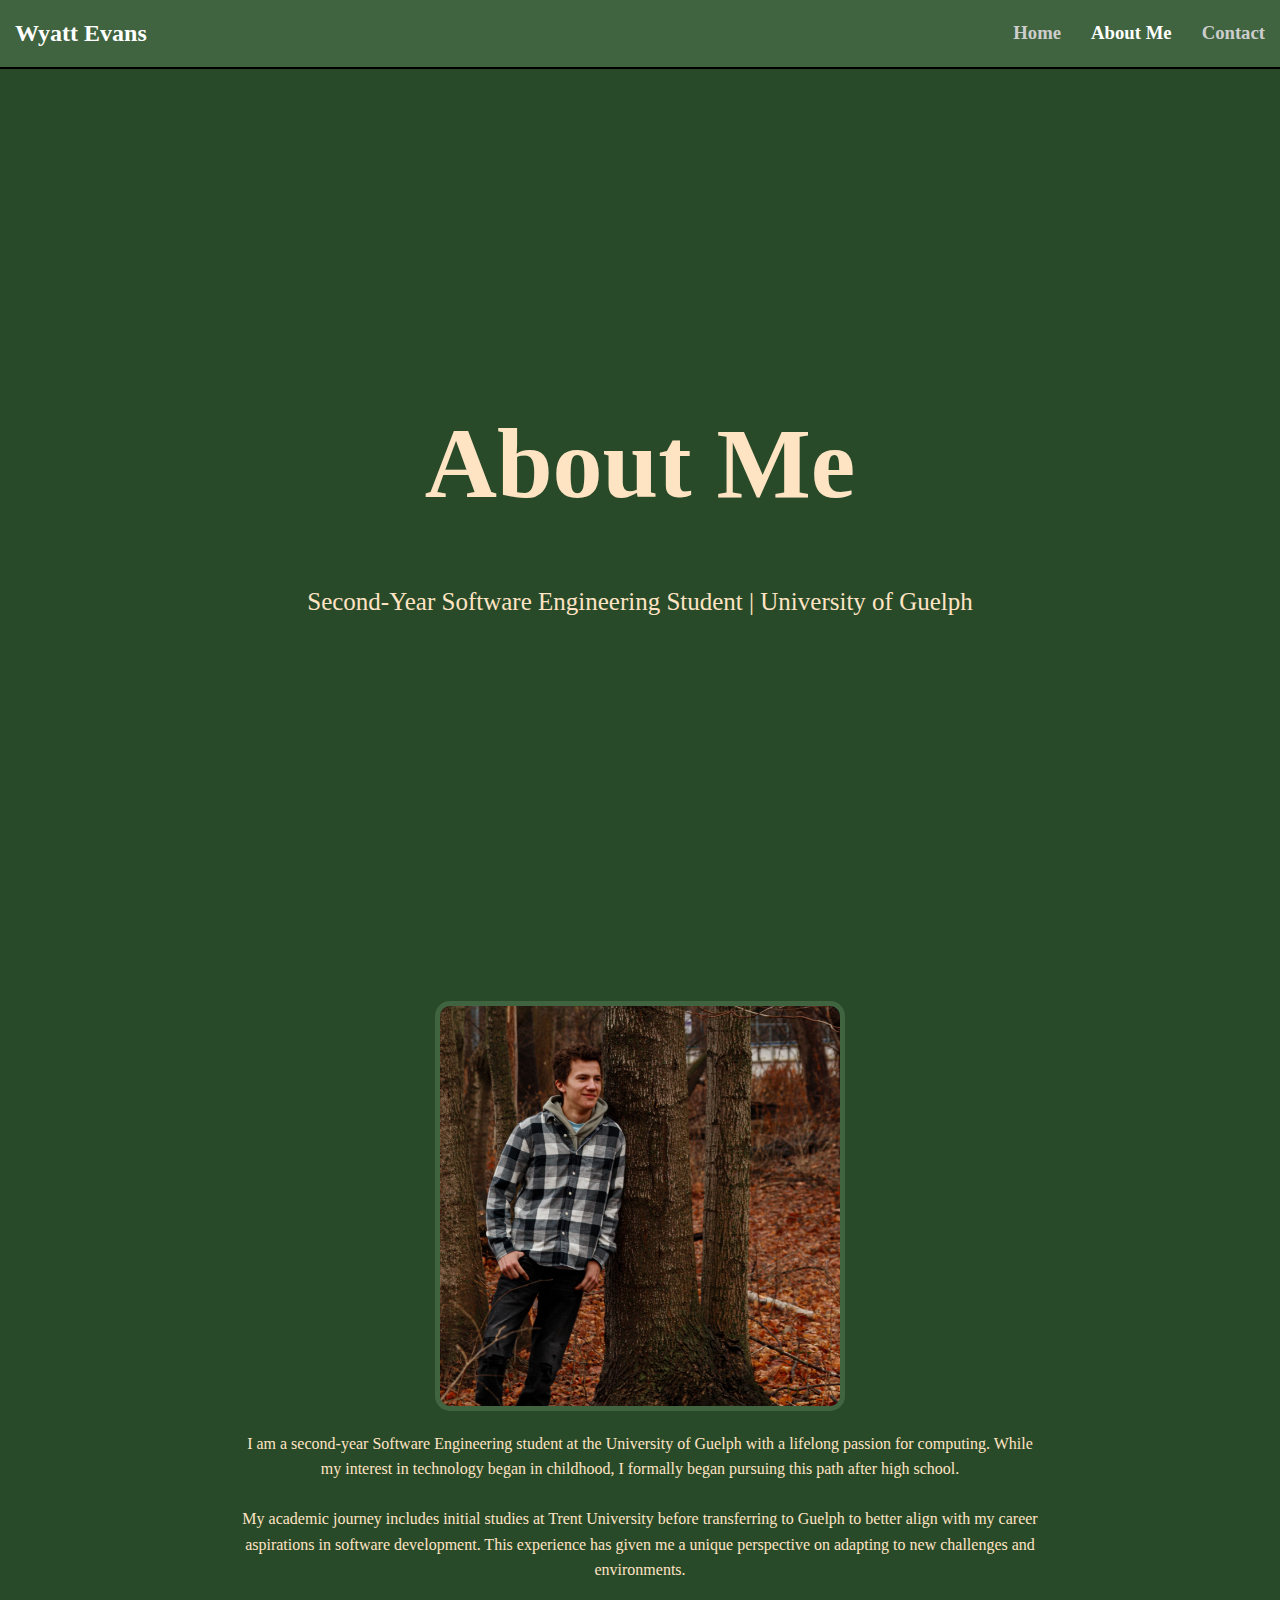
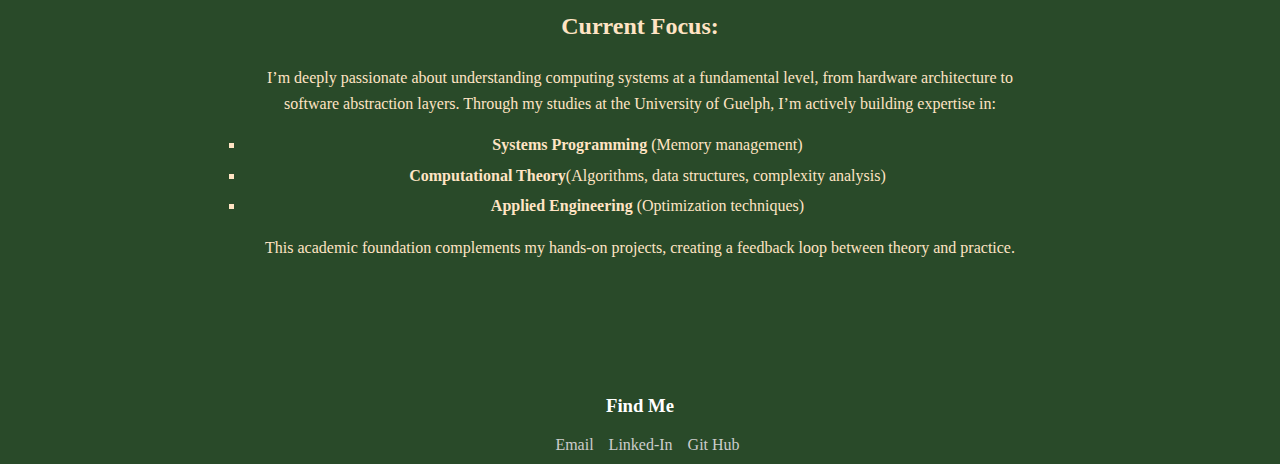
==== aboutMe.html @ f8522c19 "Adding all files for my Personal Website" ====
<!DOCTYPE html>
<html lang="en">
<head>
    <meta charset="UTF-8">
    <meta name="viewport" content="width=device-width, initial-scale=1.0">
    <title>About Me</title>
    <link rel="stylesheet" href="style.css"/>
</head>
<body>
    <header>
        <h2>Wyatt Evans</h2>
        <nav>
            <ul>
                <li> <a href="index.html"><h3>Home</h3></a> </li>
                <li> <h3>About Me</h3></li>
                <li> <a href="contact.html"><h3>Contact</h3></a> </li>

            </ul>
        </nav>
    </header>
    <main>
        <div class="fullscreen-section">
            <div class = "title">
                <h1>About Me</h1>
            </div>
            <div class="subtitle">
                <p>
                    Second-Year Software Engineering Student | University of Guelph
                </p>
            </div>
        </div>
        <div class="fullscreen-section2">
            <div class="Picture">
                <img src = "photos/Cropped_Picture_of_me.png" style = "width: 400px;" class = "mypicture"/>
            </div>
            <div class="center">
                <div class="bio-content">
                    
                    
                    <div class="bio-section">
                    <p>
                        I am a second-year Software Engineering student at the University of Guelph with a lifelong passion for computing. 
                        While my interest in technology began in childhood, I formally began pursuing this path after high school.
                    </p>
                    </div>
                    
                    <div class="bio-section">
                    <p>
                        My academic journey includes initial studies at Trent University before transferring to Guelph to better align 
                        with my career aspirations in software development. This experience has given me a unique perspective on 
                        adapting to new challenges and environments.
                    </p>
                    </div>
                    
                    <div class="bio-sectionHighlight">
                    

                        <h2>Current Focus:</h2> 
                        <p>
                            I’m deeply passionate about understanding computing systems at a fundamental level, 
                            from hardware architecture to software abstraction layers. Through my studies at the 
                            University of Guelph, I’m actively building expertise in:
                        </p>

                        <dl>
                            <li><strong>Systems Programming</strong> (Memory management)</li>
                            <li><strong>Computational Theory</strong>(Algorithms, data structures, complexity analysis)</li>
                            <li><strong>Applied Engineering</strong> (Optimization techniques)</li>
                        
                        </dl>

                        <p>
                            This academic foundation complements my hands-on projects, creating a feedback 
                            loop between theory and practice.
                        </p>

                    
                    </div>
                </div>
            </div>
        </div>
    </main>
    <footer>
        <h3>Find Me</h3>
        <nav>
            <ul>
                <li> <a href="mailto:wyattdlevans@gmail.com"target = "_blank">Email</a> </li>
                <li> <a href="https://www.linkedin.com/in/wyatt-evans-66b8a62b7/" target = "_blank">Linked-In</a> </li>
                <li> <a href="https://github.com/wevans02" target="_blank">Git Hub</a> </li>
            </ul>
        </nav>
    </footer>
</body>
</html>
---- style.css ----
body{
    /* font-family: 'Times New Roman', Times, serif; */
    background-color: rgb(41, 74, 41);
    color: bisque;
    margin: 0;
}
header{
    position: sticky;
    top: 0;
    left: 0;
    display: flex;
    justify-content: space-between;
    align-items: center;
    background-color:rgb(63, 100, 63);
    color: rgb(255, 255, 255);
    padding: 0 15px;
    border-bottom: 2px solid black;
}

ul{
    list-style: none;
    display: flex;
    padding: 0;
    margin: 0;
}

header li{
    padding-left: 30px;
}

a{
    color: rgb(205, 205, 205);
    text-decoration: none;

}

.fullscreen-section {
    width: 100%;
    scroll-snap-align: start;
    padding: 30vh 0;
}
.fullscreen-section2 {
    width: 100%;
    scroll-snap-align: start;
    padding: 10vh 0;
}

.Picture img {
    border: 5px solid rgb(63, 100, 63);
    border-radius: 15px;
}
.text-content {
    animation: fadeIn 1.5s ease-out;
}
main{
    margin: 0 auto;
    max-width: 800px;
    padding: 0 15px;
    align-items: center;
    justify-content: center;
    text-align: center;
}

.title{
    font-size: 50px;
}

.subtitle{
    font-size: 25px;
}

p.Example{
    margin: 0;
}

.project-details{
    display: flex;
    max-width: 800px;
    line-height: 1.6;
   
}
li{
    padding-left: 15px;
}
main li{
    min-width: 240px;
    max-width: 240px;
    border: 3px solid black;
    border-radius: 15px;
    background-color: rgb(63, 100, 63);
    margin: 5px;
}
.Picture li{
    max-width: 800px;
    border: 0;
    border-radius: 15px;
    margin: 25px;
    padding: 0;
}
ol.compact-list{
    padding-left: 50px;
    text-align: left;

}

ol.compact-list li {
    padding-left: 0.4em;   
    text-indent: -0.4em;
    margin-left: 0;
    border: 0;
    border-radius: 0;
    background-color: transparent;
}

dl{
    list-style: square;
}

footer{
    background-color:rgb(41, 74, 41);
    text-align: center;
    color: rgb(255, 255, 255);
    padding: 10px 15px;
}

footer nav ul{
    justify-content: center;
}
/* First used in About me */
.center{
    justify-content: center;
    display: flex;
}

.bio-content, .description {
    max-width: 800px;
    line-height: 1.6;
}
  
  
.bio-section{
    margin-bottom: 1.5rem;
}
  
.highlight {
    padding: 1rem;
    border-left: 3px solid #3498db;
}

.bio-sectionHighlight{
    list-style:circle;
}

.bio-sectionHighlight li{
    border: 0;
    border-radius: 0;
    background-color: transparent;
    max-width: 800px;
}

/* First used in Contact Me */
.contactList{
    display: flex;
    justify-content: space-evenly;
}


.contactList .left li {
    padding-right: 24px;
    border-radius: 8px;
    flex: 1;
    border: 0;
    border-radius: 0;
    background-color: transparent;
}

.contactList .right li {
    padding-left: 24px;
    border-radius: 8px;
    flex: 1;
    border: 0;
    border-radius: 0;
    background-color: transparent;
    max-width: 800px;
}

form{
    width: 300px;
    display: flex;
    flex-direction: column;
    margin: 0, auto;
}
::placeholder {
    color: white;
    opacity: .5; /* Firefox */
  }
.colour{
    background-color: rgb(63, 100, 63);
    color: white;
}

.submit{
    background-color: rgb(63, 100, 63);
    color: white;
    cursor: pointer;
}

input, textarea{
    margin: 0;
    text-align: left;
}

.link{
    color:black;
}

.button{
    padding: 0 0;
    height: 34px;
    cursor: pointer;
}
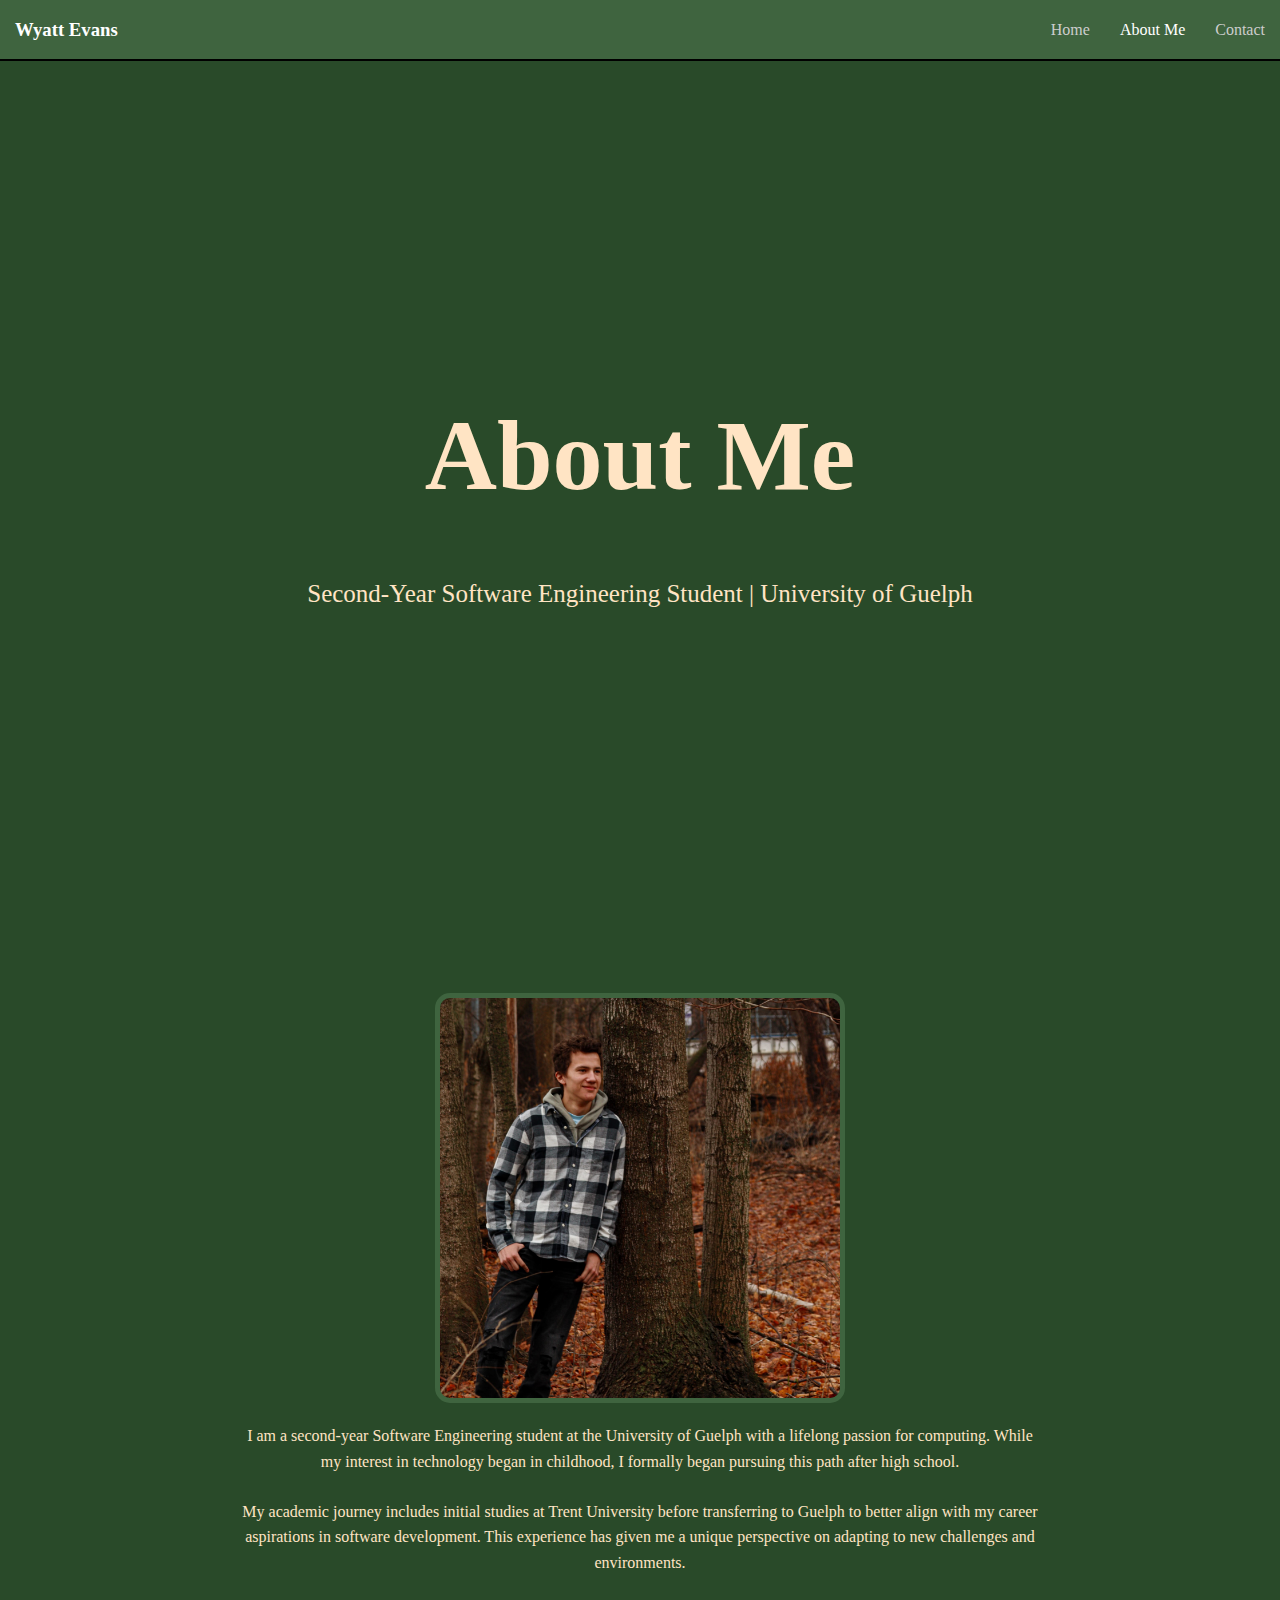
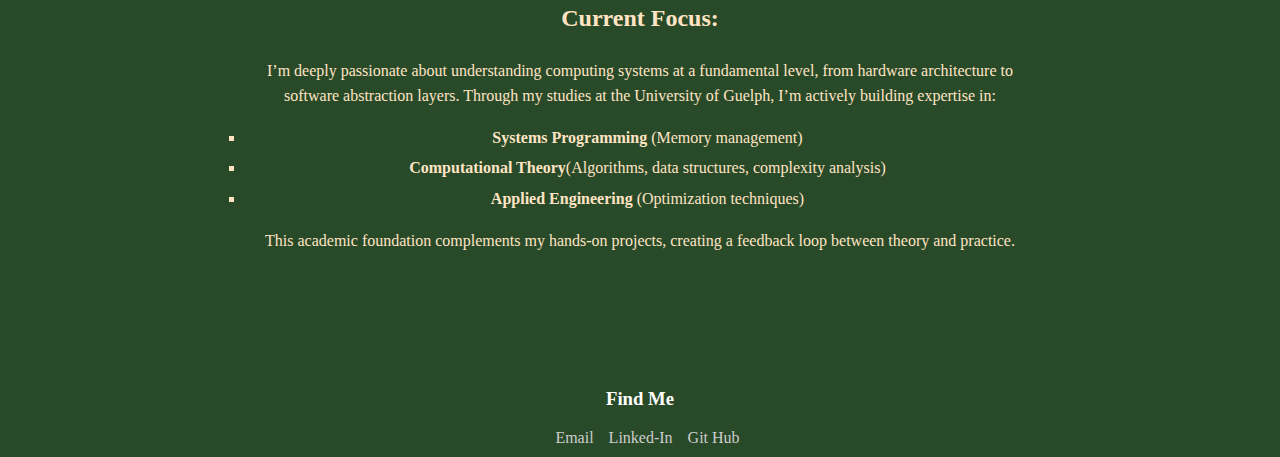
==== commit 7a51d5ef: "Changing the height of the header" ====
--- a/aboutMe.html
+++ b/aboutMe.html
@@ -8,12 +8,12 @@
 </head>
 <body>
     <header>
-        <h2>Wyatt Evans</h2>
+        <h3>Wyatt Evans</h3>
         <nav>
             <ul>
-                <li> <a href="index.html"><h3>Home</h3></a> </li>
-                <li> <h3>About Me</h3></li>
-                <li> <a href="contact.html"><h3>Contact</h3></a> </li>
+                <li> <a href="index.html"><p>Home</p></a> </li>
+                <li> <p>About Me</p></li>
+                <li> <a href="contact.html"><p>Contact</p></a> </li>
 
             </ul>
         </nav>
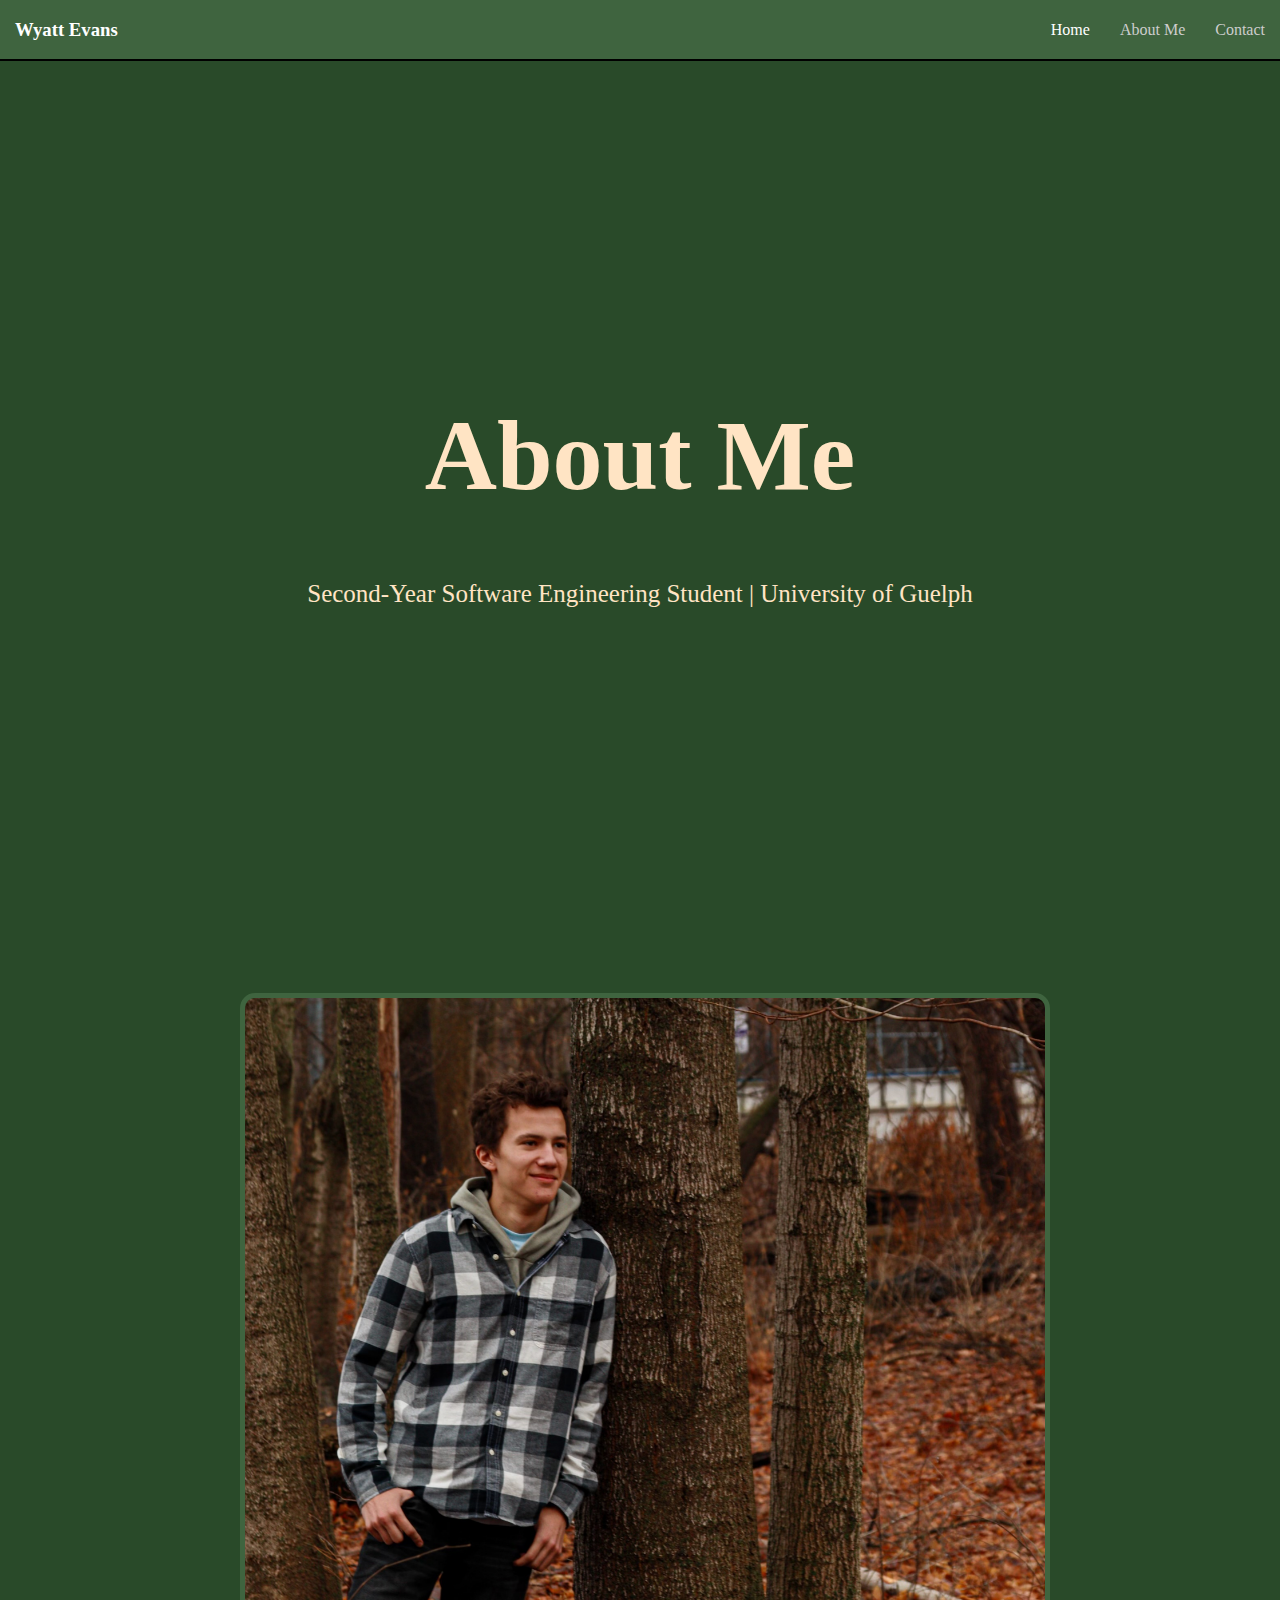
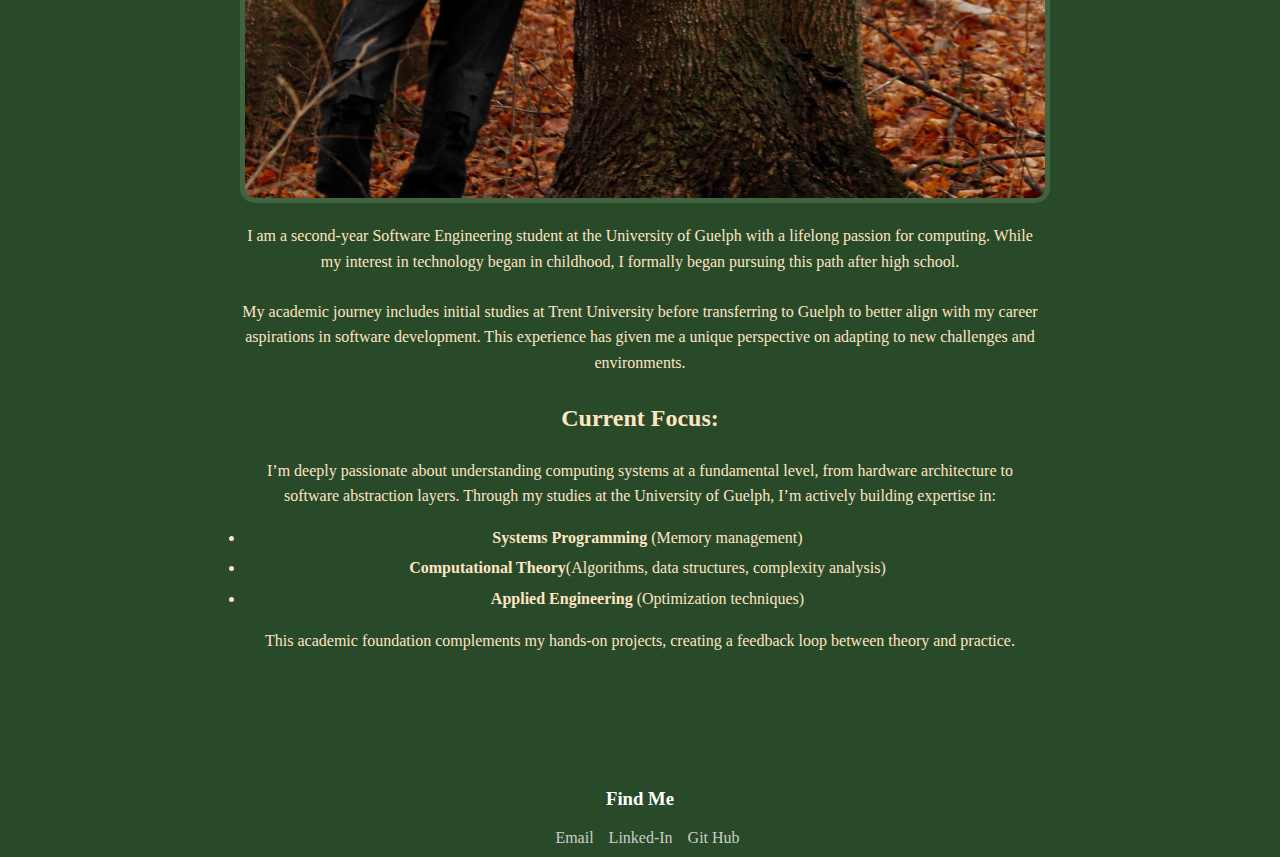
==== commit 953301a8: "updated to work better on phones" ====
--- a/aboutMe.html
+++ b/aboutMe.html
@@ -5,20 +5,41 @@
     <meta name="viewport" content="width=device-width, initial-scale=1.0">
     <title>About Me</title>
     <link rel="stylesheet" href="style.css"/>
+    <script src="main.js" type="text/javascript"></script>
 </head>
 <body>
     <header>
         <h3>Wyatt Evans</h3>
+
+        <div class="sidebar">
+                <ul>
+                    <li> <a href="index.html"><p>Home</p></a> </li>
+                    <li> <p>About Me</p></li>
+                    <li> <a href="contact.html"><p>Contact</p></a> </li>
+                </ul>
+            </nav>
+        </div>
+
         <nav>
+        <div class="ham-menu" >
+            <nav onclick="HamburgerMenu()">
+                    <span></span>
+                    <span></span>
+                    <span></span>
+            </nav>
+        </div>
+
+        <nav class="display">
             <ul>
-                <li> <a href="index.html"><p>Home</p></a> </li>
-                <li> <p>About Me</p></li>
+                <li><p>Home</p></li>
+                <li> <a href="aboutMe.html"><p>About Me</p></a> </li>
                 <li> <a href="contact.html"><p>Contact</p></a> </li>
-
             </ul>
         </nav>
+
     </header>
     <main>
+        <!-- What the originally can see befor scrolling -->
         <div class="fullscreen-section">
             <div class = "title">
                 <h1>About Me</h1>
@@ -29,9 +50,11 @@
                 </p>
             </div>
         </div>
+
+        <!-- Info about me -->
         <div class="fullscreen-section2">
             <div class="Picture">
-                <img src = "photos/Cropped_Picture_of_me.png" style = "width: 400px;" class = "mypicture"/>
+                <img src = "photos/Cropped_Picture_of_me.png" style = "width: 100%; height: auto;"/>
             </div>
             <div class="center">
                 <div class="bio-content">
@@ -54,7 +77,7 @@
                     
                     <div class="bio-sectionHighlight">
                     
-
+                        <!-- What I am focusing on -->
                         <h2>Current Focus:</h2> 
                         <p>
                             I’m deeply passionate about understanding computing systems at a fundamental level, 
--- a/style.css
+++ b/style.css
@@ -1,5 +1,5 @@
+/* First used in index.html (Main Page) */
 body{
-    /* font-family: 'Times New Roman', Times, serif; */
     background-color: rgb(41, 74, 41);
     color: bisque;
     margin: 0;
@@ -9,13 +9,123 @@
     top: 0;
     left: 0;
     display: flex;
-    justify-content: space-between;
+    justify-content:space-between;
     align-items: center;
     background-color:rgb(63, 100, 63);
     color: rgb(255, 255, 255);
     padding: 0 15px;
     border-bottom: 2px solid black;
-}
+
+}
+
+
+@media only screen and (max-width: 450px){
+    header .display ul {
+        display: none;
+        visibility: hidden;
+    }
+
+    .sidebar{
+        background-color: rgb(63, 100, 63);
+        height: 100vh;
+        width: 100%;
+        max-width: 250px;
+        position: fixed;
+        top: 0;
+        right: -450px;
+        display: flex;
+        flex-direction: column;
+        justify-content: center;
+        align-items: center;
+        text-align: center;
+        transition: .3s ease;
+        font-size: 2rem;
+    }
+
+    .sidebar ul{
+        display:flex;
+        flex-wrap:wrap;
+        margin:0;
+        padding-right:100px;
+
+
+    }
+    .sidebar li{
+        list-style-type: none;
+        flex-basis: 33%;
+        padding: 20px 15px;
+        box-sizing: border-box;
+        text-align:left;
+    }
+    .sidebar.active{
+        right: 0;
+    }
+
+    .ham-menu nav{
+        padding: 1rem;
+        display: flex;
+        background-color: rgb(63, 100, 63);
+
+    }
+    .ham-menu{
+        height: 50px;
+        width: 50px;
+        margin-left: auto;
+        position: relative;
+    }
+
+    .ham-menu:hover{
+        cursor: pointer;
+    }
+
+    .ham-menu span{
+        height: 5px;
+        width: 100%;
+        background-color: rgb(175, 175, 175);
+        border-radius: 25px;
+        position: absolute;
+        top: 50%;
+        left: 50%;
+        transform: translate(-50%, -50%);
+        transition: .3s ease;
+    }
+
+    .ham-menu span:nth-child(1){
+        top: 25%;
+    }
+
+    .ham-menu span:nth-child(3){
+        top: 75%;
+    }
+
+    .ham-menu.active span:nth-child(1){
+        top: 50%;
+        transform: translate(-50%, -50%) rotate(45deg);
+    }
+
+    .ham-menu.active span:nth-child(2){
+        opacity: 0;
+    }
+
+    .ham-menu.active span:nth-child(3){
+        top: 50%;
+        transform: translate(-50%, -50%) rotate(-45deg);
+    }
+   
+}
+
+
+
+@media only screen and (min-width: 450px) {
+    .ham-menu{
+        visibility: hidden;
+        
+    }
+    .sidebar{
+        display: none;
+    }
+}
+
 
 ul{
     list-style: none;
@@ -45,10 +155,6 @@
     padding: 10vh 0;
 }
 
-.Picture img {
-    border: 5px solid rgb(63, 100, 63);
-    border-radius: 15px;
-}
 .text-content {
     animation: fadeIn 1.5s ease-out;
 }
@@ -73,33 +179,55 @@
     margin: 0;
 }
 
-.project-details{
-    display: flex;
-    max-width: 800px;
-    line-height: 1.6;
-   
-}
 li{
     padding-left: 15px;
 }
+
 main li{
-    min-width: 240px;
-    max-width: 240px;
     border: 3px solid black;
     border-radius: 15px;
     background-color: rgb(63, 100, 63);
     margin: 5px;
+    justify-content: space-evenly;
+}
+
+.project-details{
+    width: 100%;
+    min-width: 150px;
+    flex-wrap: wrap;
+    max-width: 800px;
+    line-height: 1.6;
+    justify-content: center;
+       
+}
+
+.project-details li{
+    width: 100%;
+    height: auto;
+    max-width: 229px;
+    
+
 }
 .Picture li{
     max-width: 800px;
     border: 0;
     border-radius: 15px;
-    margin: 25px;
+    margin: 5px;
     padding: 0;
-}
+    height: auto;
+}
+
+.Picture img {
+    border: 5px solid rgb(63, 100, 63);
+    border-radius: 15px;
+
+}
+
 ol.compact-list{
-    padding-left: 50px;
+    padding-left: 20px;
     text-align: left;
+    width: auto;
+    height: auto;
 
 }
 
@@ -109,11 +237,12 @@
     margin-left: 0;
     border: 0;
     border-radius: 0;
+    width: 90%;
     background-color: transparent;
 }
 
 dl{
-    list-style: square;
+    list-style:disc;
 }
 
 footer{
@@ -162,26 +291,24 @@
 .contactList{
     display: flex;
     justify-content: space-evenly;
-}
-
-
-.contactList .left li {
-    padding-right: 24px;
+    width: 100%;
+}
+
+.contactList ul{
+    display: flex;
+    width: 100%;
+    min-width: 150px;
+    flex-wrap: wrap;
+    max-width: 800px;
+    line-height: 1.6;
+    justify-content: center;
+}
+
+.contactList li{
     border-radius: 8px;
-    flex: 1;
     border: 0;
-    border-radius: 0;
+    border-radius: 15px;
     background-color: transparent;
-}
-
-.contactList .right li {
-    padding-left: 24px;
-    border-radius: 8px;
-    flex: 1;
-    border: 0;
-    border-radius: 0;
-    background-color: transparent;
-    max-width: 800px;
 }
 
 form{
@@ -192,17 +319,27 @@
 }
 ::placeholder {
     color: white;
-    opacity: .5; /* Firefox */
+    opacity: .5;
   }
-.colour{
+.textBox{
     background-color: rgb(63, 100, 63);
     color: white;
+    max-width: 100%;
+    height: auto;
+    width: 100%;
 }
 
 .submit{
     background-color: rgb(63, 100, 63);
     color: white;
     cursor: pointer;
+    width: 40%;
+    text-align: center;
+}
+
+.submit:hover{
+    background-color: tan;
+    color: black;
 }
 
 input, textarea{
@@ -218,4 +355,6 @@
     padding: 0 0;
     height: 34px;
     cursor: pointer;
-}
+
+}
+
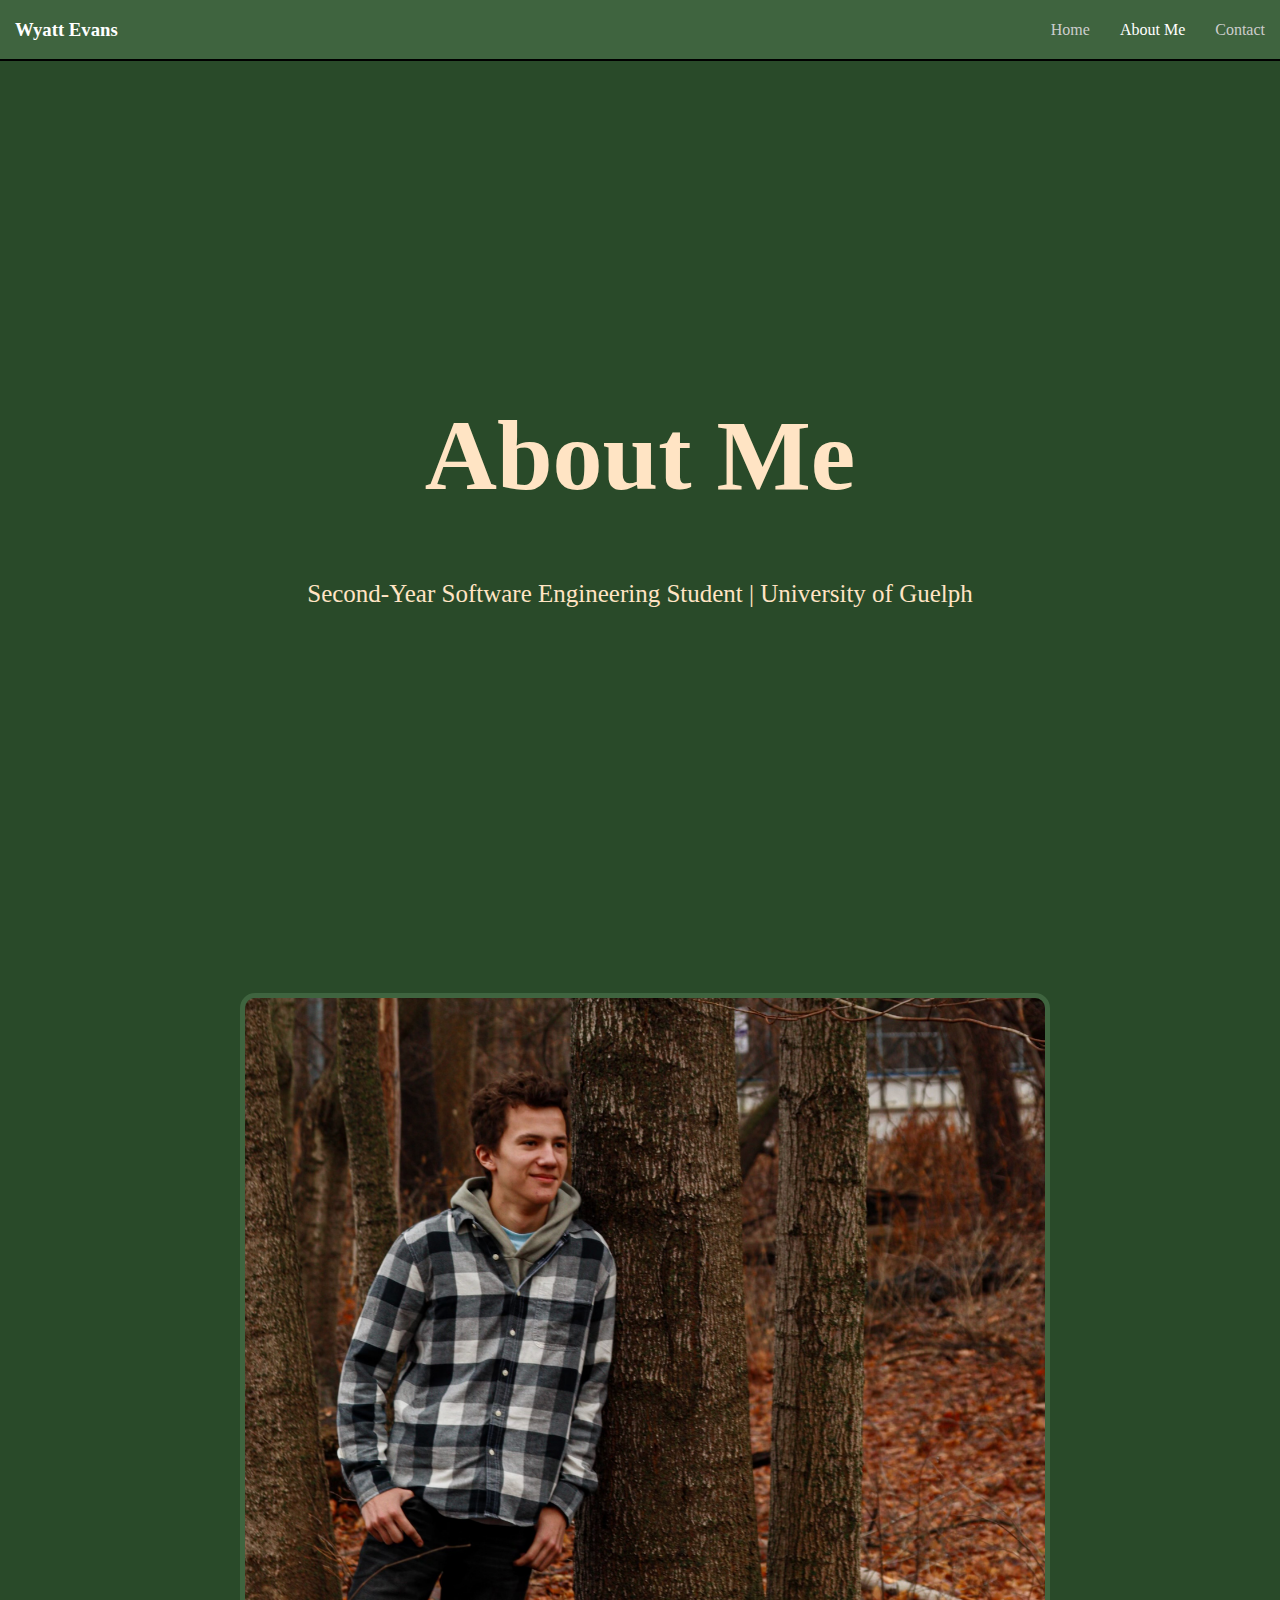
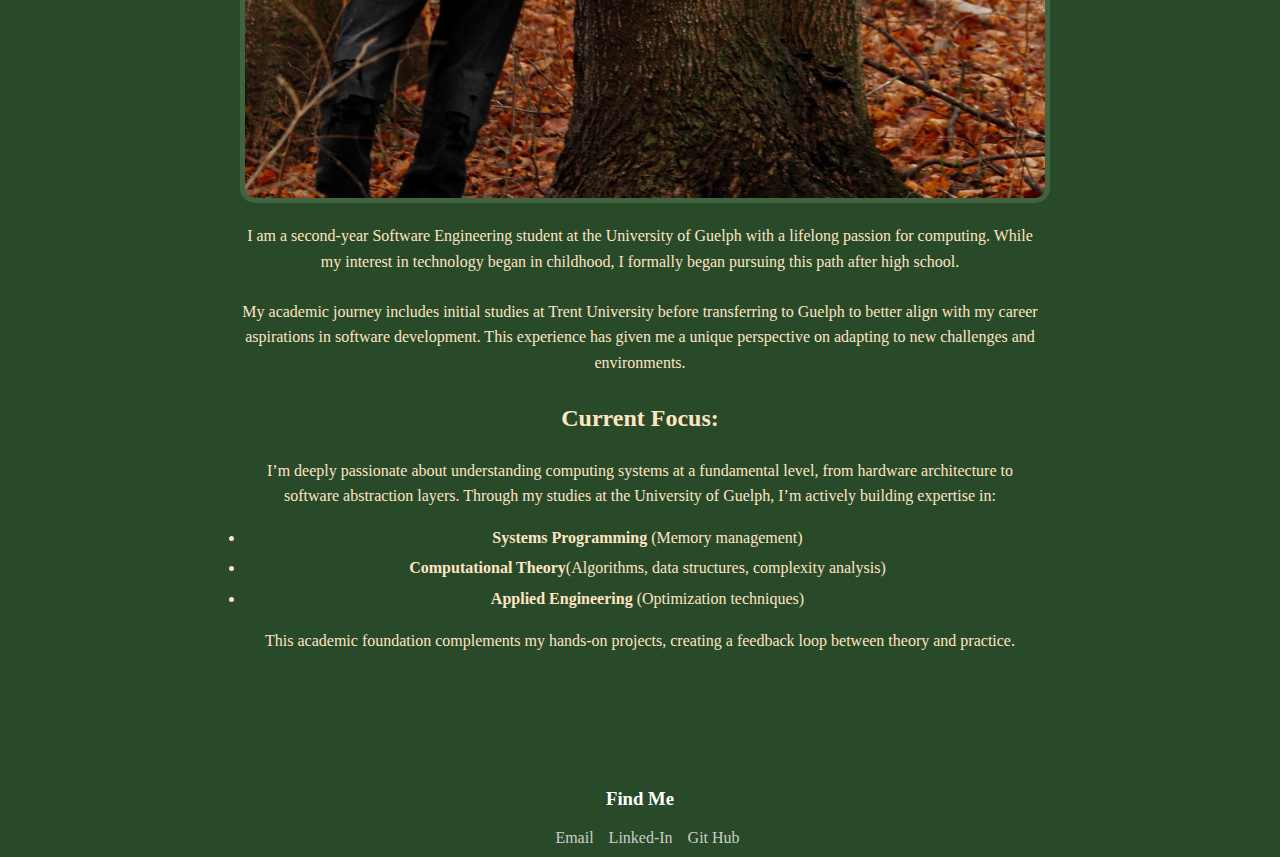
==== commit d597df50: "had to fix a bug" ====
--- a/aboutMe.html
+++ b/aboutMe.html
@@ -31,8 +31,8 @@
 
         <nav class="display">
             <ul>
-                <li><p>Home</p></li>
-                <li> <a href="aboutMe.html"><p>About Me</p></a> </li>
+                <li> <a href="index.html"><p>Home</p></a> </li>
+                <li> <p>About Me</p></li>
                 <li> <a href="contact.html"><p>Contact</p></a> </li>
             </ul>
         </nav>
--- a/style.css
+++ b/style.css
@@ -18,7 +18,7 @@
 
 }
 
-
+/* For phone display (Hamburger menu) */
 @media only screen and (max-width: 450px){
     header .display ul {
         display: none;
@@ -27,7 +27,7 @@
 
     .sidebar{
         background-color: rgb(63, 100, 63);
-        height: 100vh;
+        height: 120vh;
         width: 100%;
         max-width: 250px;
         position: fixed;
@@ -114,8 +114,6 @@
    
 }
 
-
-
 @media only screen and (min-width: 450px) {
     .ham-menu{
         visibility: hidden;
@@ -125,6 +123,9 @@
         display: none;
     }
 }
+/* End of phone display (Hamburger Menu) */
+
+
 
 
 ul{
@@ -356,5 +357,4 @@
     height: 34px;
     cursor: pointer;
 
-}
-
+}